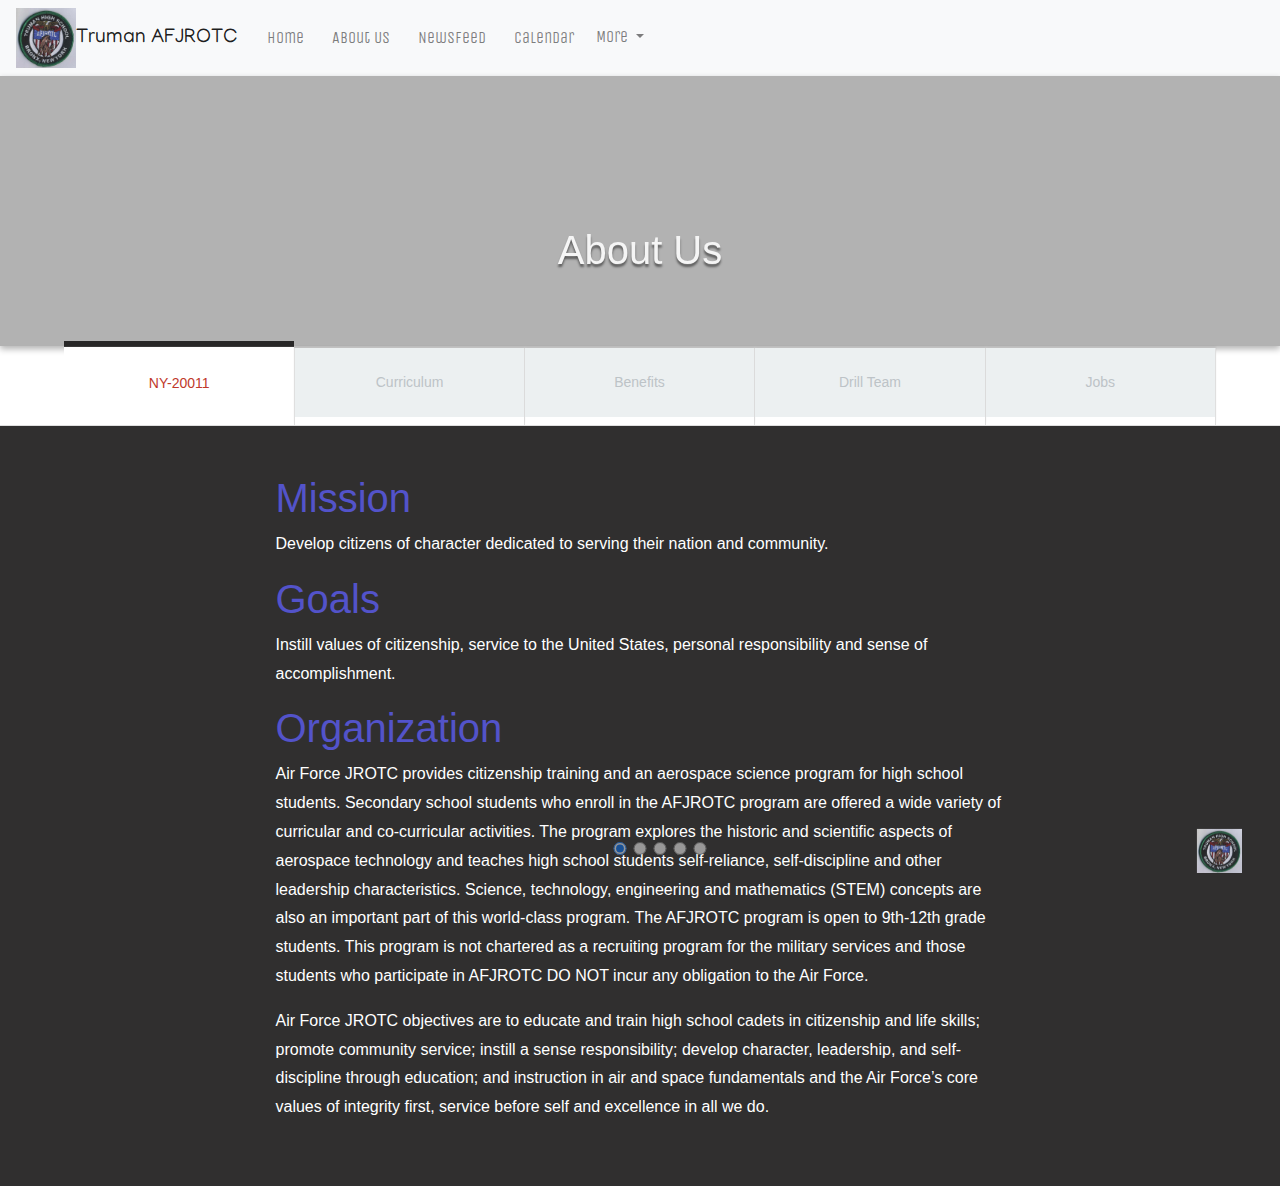
==== about.html @ 56499148 "fix" ====
<!DOCTYPE html>
<html lang="en">
<head>
    <script src="https://code.jquery.com/jquery-3.3.1.slim.min.js" integrity="sha384-q8i/X+965DzO0rT7abK41JStQIAqVgRVzpbzo5smXKp4YfRvH+8abtTE1Pi6jizo" crossorigin="anonymous"></script>
    <script src="https://cdnjs.cloudflare.com/ajax/libs/popper.js/1.14.7/umd/popper.min.js" integrity="sha384-UO2eT0CpHqdSJQ6hJty5KVphtPhzWj9WO1clHTMGa3JDZwrnQq4sF86dIHNDz0W1" crossorigin="anonymous"></script>
    <script src="https://stackpath.bootstrapcdn.com/bootstrap/4.3.1/js/bootstrap.min.js" integrity="sha384-JjSmVgyd0p3pXB1rRibZUAYoIIy6OrQ6VrjIEaFf/nJGzIxFDsf4x0xIM+B07jRM" crossorigin="anonymous"></script>

    <meta charset="UTF-8">
    <meta name="viewport" content="width=device-width, initial-scale=1.0">
    <meta http-equiv="X-UA-Compatible" content="ie=edge">
    <title>NY-20011</title>

    <!-- fonts -->
    <link rel="stylesheet" href="https://cdnjs.cloudflare.com/ajax/libs/font-awesome/4.7.0/css/font-awesome.min.css">
    <link rel="stylesheet" href="https://use.fontawesome.com/releases/v5.7.2/css/all.css" integrity="sha384-fnmOCqbTlWIlj8LyTjo7mOUStjsKC4pOpQbqyi7RrhN7udi9RwhKkMHpvLbHG9Sr" crossorigin="anonymous">
    <link rel="stylesheet" href="https://fonts.googleapis.com/css?family=Tangerine|Unica+One&display=swap">
    <link href="https://fonts.googleapis.com/css?family=Manjari&display=swap" rel="stylesheet">
    <link rel="stylesheet" href="about.css">
    <link rel="stylesheet" href="https://stackpath.bootstrapcdn.com/bootstrap/4.3.1/css/bootstrap.min.css" integrity="sha384-ggOyR0iXCbMQv3Xipma34MD+dH/1fQ784/j6cY/iJTQUOhcWr7x9JvoRxT2MZw1T" crossorigin="anonymous">
    <link rel="stylesheet" href="https://unpkg.com/leaflet@1.5.1/dist/leaflet.css" integrity="sha512-xwE/Az9zrjBIphAcBb3F6JVqxf46+CDLwfLMHloNu6KEQCAWi6HcDUbeOfBIptF7tcCzusKFjFw2yuvEpDL9wQ==" crossorigin=""/>
    <link rel="icon" 
    type="image/png" 
    href="flag.ico">

    <script src="about.js" defer></script>




</head>
<body>
    <!--navbar-->
    <nav class="navbar navbar-expand-lg navbar-light bg-light">
            <img src="logo.jpg" width="60" height="60">
            <a class="navbar-brand" href="index.html" style="font-family: Manjari">Truman AFJROTC</a>
            <button class="navbar-toggler" type="button" data-toggle="collapse" data-target="#navbarSupportedContent" aria-controls="navbarSupportedContent" aria-expanded="false" aria-label="Toggle navigation">
              <span class="navbar-toggler-icon"></span>
            </button>

            <div class="collapse navbar-collapse" id="navbarSupportedContent">
              <ul class="navbar-nav mr-auto">
                <li class="nav-item active">
                        <button class="buttonload">
                                <a href ="index.html" class="nav-link" style="font-family: Unica One">Home <span class="sr-only">(current)</span> </a>
                              </button>  
                </li>
                <li class="nav-item active">
                        <button class="buttonload">
                                <a href ="about.html" class="nav-link" style="font-family: Unica One">About Us <span class="sr-only">(current)</span> </a>
                              </button>  
                </li>
               
                <li class="nav-item active">
                        <button class="buttonload">
                                <a href ="newsfeed.html" class="nav-link" style="font-family: Unica One">Newsfeed <span class="sr-only">(current)</span> </a>
                              </button>  
                </li>
                      <li class="nav-item active">
                            <button class="buttonload">
                                    <a href ="calen.html" class="nav-link" style="font-family: Unica One">Calendar <span class="sr-only">(current)</span> </a>
                                  </button>  
                    </li>
                    <li class="nav-item dropdown">
                            <a class="nav-link dropdown-toggle" style="font-family: Unica One" href="#" id="navbarDropdown" role="button" data-toggle="dropdown" aria-haspopup="true" aria-expanded="false">
                              More
                            </a>
                            <div class="dropdown-menu" aria-labelledby="navbarDropdown">
                              <a class="dropdown-item" href="res.html"  style="font-family: Unica One">Resources</a>
                              <a class="dropdown-item" href="contact.html"  style="font-family: Unica One">Contact</a>
                              <a class="dropdown-item" href="gal.html"  style="font-family: Unica One">Gallery</a>
                            </div>
                          </li>
              </ul>
            </div>
          </nav>
        <!-- TAB CONTROLLERS -->
    
<input id="panel-1-ctrl"
class="panel-radios" type="radio" name="tab-radios" checked>
<input id="panel-2-ctrl"
class="panel-radios" type="radio" name="tab-radios">
<input id="panel-3-ctrl"
class="panel-radios" type="radio" name="tab-radios">
<input id="panel-4-ctrl"
class="panel-radios" type="radio" name="tab-radios">
<input id="panel-5-ctrl"
class="panel-radios" type="radio" name="tab-radios">
<input id="nav-ctrl"
class="panel-radios" type="checkbox" name="nav-checkbox">

<div class="Banner">
    	<div class="container">
<header class="Banner-title" id="introduction" >
<h1>About Us</h1>
</header>
</div>
</div>
<!-- TABS LIST -->
<ul id="tabs-list">
<!-- MENU TOGGLE -->
<label id="open-nav-label" for="nav-ctrl"></label>
<li id="li-for-panel-1">
<label class="panel-label"
      for="panel-1-ctrl">NY-20011</label>
</li><!--INLINE-BLOCK FIX
--><li id="li-for-panel-2">
<label class="panel-label"
      for="panel-2-ctrl">Curriculum</label>
</li><!--INLINE-BLOCK FIX
--><li id="li-for-panel-3">
<label class="panel-label"
      for="panel-3-ctrl">Benefits</label>
</li><!--INLINE-BLOCK FIX
--><li id="li-for-panel-4">
<label class="panel-label"
      for="panel-4-ctrl">Drill Team</label>
</li><!--INLINE-BLOCK FIX
--><li id="li-for-panel-5" class="last">
<label class="panel-label"
      for="panel-5-ctrl">Jobs</label>
</li>
<label id="close-nav-label" for="nav-ctrl">Close</label>
</ul>

<!-- THE PANELS -->
<article id="panels">
<div class="container">
<section id="panel-1">
<main>
 <h1>Mission</h1>
 <p>Develop citizens of character dedicated to serving their nation and community.</p> 
 <h1>Goals</h1>
 <p>Instill values of citizenship, service to the United States, personal responsibility and sense of accomplishment.</p>
 <h1>Organization</h1>
 <p>Air Force JROTC provides citizenship training and an aerospace science program for high school students. Secondary school students who enroll in the AFJROTC program are offered a wide variety of curricular and co-curricular activities. The program explores the historic and scientific aspects of aerospace technology and teaches high school students self-reliance, self-discipline and other leadership characteristics. Science, technology, engineering and mathematics (STEM) concepts are also an important part of this world-class program. The AFJROTC program is open to 9th-12th grade students. This program is not chartered as a recruiting program for the military services and those students who participate in AFJROTC <bold>DO NOT</bold> ​incur any obligation to the Air Force. 
<p>Air Force JROTC objectives are to educate and train high school cadets in citizenship and life skills; promote community service; instill a sense responsibility; develop character, leadership, and self-discipline through education; and instruction in air and space fundamentals and the Air Force’s core values of integrity first, service before self and excellence in all we do.</p>
</p>
</main>
</section>
<section id="panel-2">
<main>

 <h1>Curriculum</h1>
 <p>Aerospace science comprises 40 percent of the curriculum; leadership education, 40 percent; and health and wellness for life training, 20 percent. Classroom study includes the heritage of flight, principles of aircraft flight and navigation, human requirements of flight, development of aerospace power, aerospace vehicles, rocketry, space and technology programs, and the aerospace industry. Students are also introduced to military customs and courtesies, citizenship in the United States, first aid, wellness, health and fitness, basic drill and ceremonies, effective communications, management, human relations and life after high school. All uniforms and curriculum materials are provided by the Air Force.</p>
<p>To reinforce what is learned in the classroom, cadets participate in outside the classroom co-curricular activities such as field trips to military bases, aerospace facilities and industries, museums, civilian airports and other areas related to aerospace education. Cadets also participate in parades, leadership activities, drill team competitions, color  guards, military balls and honorary academic groups. </p>

<h1>Instructors</h1>
<p>All AFJROTC instructors are retired Air Force commissioned and non-commissioned officers. The instructors maintain Air Force standards and are trained through the AFJROTC Junior Instructor Certification Course. They are full-time faculty members of the participating high school and are employed by the local school board to teach AFJROTC classes. There are more than 1,900 instructors serving in over 880 units around the world.</p>

</main>
</section>
<section id="panel-3">
<main>
 <h1>Benefits</h1>
 <p>AFJROTC cadets who choose to continue their education may receive special consideration for Air Force Reserve Officer Training Corps. Also, Cadets electing to enter the military immediately after graduating from high school are eligible to enlist in the services at one to two pay grades higher than other enlistees. Students completing three years in AFJROTC are eligible to enter the Air Force two pay grades higher than other enlistees, and are automatically enrolled into the Community College of the Air Force, to receive college credit toward their associate college degree.</p>
<h1>Community Service</h1>
<p>Community service is a major part of the cadet experience and helps instill a sense of civic pride and citizenship. Each year the cadets of AFJROTC do over 1.6 million hours of community service. Projects range from working with local Soup kitchens, nursing homes and early childhood daycare centers.
    </p>
</main>
</section>
<section id="panel-4">
<main>
 <h1>Drill Team</h1>
 <img src="https://ny-20011.weebly.com/uploads/1/2/2/0/122004649/published/truman-patch.jpg?1537318624" width="300" height="300">
</main>
</section>
<section id="panel-5">
<main>

 <section>
        <!--for demo wrap-->
        <h2>STAFF</h2>
        <div class="tbl-header">
          <table cellpadding="0" cellspacing="0" border="0">
            <thead>
              <tr>
                <th>Job</th>
                <th>Cadet</th>
              </tr>
            </thead>
          </table>
        </div>
        <div class="tbl-content">
          <table cellpadding="0" cellspacing="0" border="0">
            <tbody>
              <tr>
                <td>Corps Commander</td>
                <td>C/Lieutenant  Collin Peynado</td>

              </tr>
              <tr>
                <td>Vice Corps Commander</td>
                <td>C/Major Donovan Cruz</td>
              
              </tr>
              <tr>
                <td>Command Chief Master Sergeant </td>
                <td>C/Command Chief Master Sergeant Matthew Mootoo</td>
              </tr>
              <tr>
                <td>Support Squadron Comamnder</td>
                <td>C/</td>
              </tr>
              <tr>
                <td>Operations Squadron Commander</td>
                <td>C/</td>
              </tr>
              <tr>
                  <td>Executive Officer</td>
                  <td>C/Technical Sergeant Brigitte Estrada</td>
                </tr>
              
              <tr>
                <td>Kitty Hawk Director</td>
                <td>TBD</td>
              </tr>
              <tr>
                <td>Kitty Hawk NCOIC</td>
                <td>TBD</td>
              </tr>
              <tr>
                <td>Personnel Director</td>
                <td>C/Airman First Class Nicholas Ramdhan</td>
              </tr>
              <tr>
                <td>Personnel NCOIC</td>
                <td>TBD </td>
              </tr>
              <tr>
                <td>Logistics Director</td>
                <td>C/</td>
              </tr>
              <tr>
                <td>Logistics NCOIC</td>
                <td>TBD</td>
              </tr>
              <tr>
                <td>Morale, Welfare & Recreation Director</td>
                <td>C/Senior Airman Reina Torres Holloway</td>
              </tr>
              <tr>
                <td>Morale, Welfare & Recreation NCOIC</td>
                <td>TBD</td>
              </tr>
              <tr>
                <td>Community Service Director</td>
                <td>C/Technical Sergeant Benjamin Bowen</td>
              </tr>
              <tr>
                <td>Community Service NCOIC</td>
                <td>TBD</td>
              </tr>
              <tr>
                <td>Public Affairs Director</td>
                <td>C/Airman Dave Olajide</td>
              </tr>
              <tr>
                <td>Public Affairs NCOIC</td>
                <td>TBD</td>
              </tr>
              <tr>
                <td>Athletics Director</td>
                <td>TBD</td>
              </tr>
              <tr>
                <td>Athletics NCOIC</td>
                <td>TBD</td>
              </tr>
              <tr>
                <td>Professional Military Education Director
                    </td>
                <td>C/ Technical Sergeant Khris Burton</td>
              </tr>
              <tr>
                <td>Professional Military Education NCOIC</td>
                <td>TBD</td>
            </tr>
                  <tr>
                <td>Operations Director</td>
                <td>C/Airman First Class Taveras</td>
                      </tr>

            <tr>
                <td>Operations NCOIC</td>
                <td>TBD</td>
            </tr>
            <tr>
                <td>Safety & Security Director</td>
                <td>C/</td>
            </tr>
            <tr>
                    <td>Safety & Security NCOIC</td>
                    <td>TBD</td>
            </tr>
            <tr>
                <td>Cyber Technology Director</td>
                <td>C/Airman First Class Nicholas Ramdhan</td>
            </tr>
            <tr>
                <td>Cyber Technology NCOIC</td>
                <td>TBD</td>
            </tr>
            <tr>
                <td>Financial/Fundraising Director</td>
                <td>C/Airman First Class Deanna Vargas</td>
            </tr>
            <tr>
                <td>Financial/Fundraising NCOIC</td>
                <td>TBD</td>
            </tr>
            <tr>
                <td>Awareness Presentation Team Commander</td>
                <td>TBD</td>
            </tr>
            <tr>
                <td>Unarmed Regulation Drill Team Commander</td>
                <td>TBD</td>
            </tr>
            <tr>
                <td>Armed Regulation Drill Team Commander</td>
                <td>TBD</td>
            </tr>
            <tr>
                <td>Unarmed Exhibition Drill Team Commander</td>
                <td>TBD</td>
            </tr>
            <tr>
                <td>Unarmed Inspection Drill Team Commander</td>
                <td>TBD</td>
            </tr>
            <tr>
                <td>Armed Inspection Drill Team Commander</td>
                <td>TBD</td>
            </tr>
            <tr>
                    <td>Unarmed Color Guard Commander</td>
                    <td>TBD</td>
                </tr>
                <tr>
                        <td>Armed Color Guard Commander</td>
                        <td>TBD</td>
                    </tr>
                    <tr>
                      <td>A-Flight Commander</td>
                      <td>TBD</td>
                  </tr>
                  <tr>
                    <td>A-Flight Sergeant</td>
                    <td>TBD</td>
                </tr>
                <tr>
                  <td>B-Flight Commander</td>
                  <td>C/Airman First Class Deanna Vargas</td>
              </tr>
              <tr>
                <td>B-Flight Sergeant</td>
                <td>C/Technical Sergeant Brigitte Estrada</td>
            </tr>
            <tr>
              <td>C-Flight Commander</td>
              <td>TBD</td>
          </tr>
          <tr>
            <td>C-Flight Sergeant</td>
            <td>TBD</td>
        </tr>
        <tr>
          <td>D-Flight Commander</td>
          <td>TBD</td>
      </tr>
      <tr>
        <td>D-Flight Sergeant</td>
        <td>TBD</td>
    </tr>
    <tr>
      <td>E-Flight Commander</td>
      <td>TBD</td>
  </tr>
  <tr>
    <td>E-Flight Sergeant</td>
    <td>TBD</td>
</tr>
<tr>
  <td>F-Flight Commander</td>
  <td>TBD</td>
</tr>
<tr>
  <td>F-Flight Sergeant</td>
  <td>TBD</td>
</tr>       
            </tbody>
          </table>
        </div>
      </section>
</main>
</section>
</div>
</article>
                      
          
   <!-- Ettrics -->
   <a href="index.html" class="logo" target="_blank">
    <img class="logo" src="logo.jpg" alt="" /> 
   </a>  
</body>
</html>
---- about.css ----
.buttonload{
    background-color: transparent;
    border: transparent;
}
@import url(https://fonts.googleapis.com/css?family=Open+Sans:300,400|Inconsolata);
ul#tabs-list {
  list-style: none;
  text-align: center;
  border-bottom: 1px solid #dfdfdf;
  margin: 0;
  padding: 0;
}

label.panel-label {
  -webkit-user-select: none;
     -moz-user-select: none;
      -ms-user-select: none;
          user-select: none;
  display: block;
  width: 100%;
  color: #bdc3c7;
  cursor: pointer;
  background-color: #ecf0f1;
  transition-property: background-color, color;
  transition-duration: 200ms;
}
label.panel-label:hover {
  color: darkblue;
}

#panels {
  background-color: rgb(48, 47, 47);
}
#panels .container {
  margin: 0 auto;
  width: 90%;
}
#panels section header label.panel-label {
  padding: 12px 24px;
  box-sizing: border-box;
}
#panels section main {
  box-sizing: border-box;
  max-height: 0;
  opacity: 0;
  transition: opacity 600ms;
  overflow-y: hidden;
}

#panel-1-ctrl:checked ~ #panels #panel-1 main {
  max-height: initial;
  opacity: 1;
  padding: 48px 24px;
}

#panel-2-ctrl:checked ~ #panels #panel-2 main {
  max-height: initial;
  opacity: 1;
  padding: 48px 24px;
}

#panel-3-ctrl:checked ~ #panels #panel-3 main {
  max-height: initial;
  opacity: 1;
  padding: 48px 24px;
}

#panel-4-ctrl:checked ~ #panels #panel-4 main {
  max-height: initial;
  opacity: 1;
  padding: 48px 24px;
}

#panel-5-ctrl:checked ~ #panels #panel-5 main {
  max-height: initial;
  opacity: 1;
  padding: 48px 24px;
}

@media all and (max-width: 767px) {
  #nav-ctrl:checked ~ #tabs-list #li-for-panel-1 {
    max-height: 46px;
    opacity: 1;
  }

  #nav-ctrl:checked ~ #tabs-list #li-for-panel-2 {
    max-height: 46px;
    opacity: 1;
  }

  #nav-ctrl:checked ~ #tabs-list #li-for-panel-3 {
    max-height: 46px;
    opacity: 1;
  }

  #nav-ctrl:checked ~ #tabs-list #li-for-panel-4 {
    max-height: 46px;
    opacity: 1;
  }

  #nav-ctrl:checked ~ #tabs-list #li-for-panel-5 {
    max-height: 46px;
    opacity: 1;
  }

  #open-nav-label {
    display: block;
    position: absolute;
    top: 0;
    right: 0;
    bottom: 0;
    left: 0;
    cursor: pointer;
  }

  #nav-ctrl:checked ~ #tabs-list #open-nav-label {
    display: none;
  }

  #close-nav-label {
    display: block;
    max-height: 0;
    overflow-y: hidden;
    background-color: #444444;
    color: black;
    padding: 0px;
    transition: max-height 200ms;
    cursor: pointer;
    text-transform: uppercase;
    font-size: 12px;
    line-height: 22px;
    letter-spacing: 1px;
  }

  #nav-ctrl:checked ~ #tabs-list #close-nav-label {
    max-height: 36px;
    opacity: 1;
    padding: 12px 24px;
  }

  #tabs-list {
    position: relative;
  }
  #tabs-list label.panel-label {
    padding: 12px 0;
  }
  #tabs-list #li-for-panel-1 {
    max-height: 0;
    overflow-y: hidden;
    transition: max-height 200ms;
  }
  #tabs-list #li-for-panel-2 {
    max-height: 0;
    overflow-y: hidden;
    transition: max-height 200ms;
  }
  #tabs-list #li-for-panel-3 {
    max-height: 0;
    overflow-y: hidden;
    transition: max-height 200ms;
  }
  #tabs-list #li-for-panel-4 {
    max-height: 0;
    overflow-y: hidden;
    transition: max-height 200ms;
  }
  #tabs-list #li-for-panel-5 {
    max-height: 0;
    overflow-y: hidden;
    transition: max-height 200ms;
  }

  #panel-1-ctrl:checked ~ #tabs-list #li-for-panel-1 {
    max-height: 46px;
    opacity: 1;
  }
  #panel-1-ctrl:checked ~ #tabs-list #li-for-panel-1 label.panel-label {
    background-color: white;
    color: #c0392b;
    background-color: #c0392b;
    color: white;
  }

  #panel-2-ctrl:checked ~ #tabs-list #li-for-panel-2 {
    max-height: 46px;
    opacity: 1;
  }
  #panel-2-ctrl:checked ~ #tabs-list #li-for-panel-2 label.panel-label {
    background-color: white;
    color: #c0392b;
    background-color: #c0392b;
    color: white;
  }

  #panel-3-ctrl:checked ~ #tabs-list #li-for-panel-3 {
    max-height: 46px;
    opacity: 1;
  }
  #panel-3-ctrl:checked ~ #tabs-list #li-for-panel-3 label.panel-label {
    background-color: white;
    color: #c0392b;
    background-color: #c0392b;
    color: white;
  }

  #panel-4-ctrl:checked ~ #tabs-list #li-for-panel-4 {
    max-height: 46px;
    opacity: 1;
  }
  #panel-4-ctrl:checked ~ #tabs-list #li-for-panel-4 label.panel-label {
    background-color: white;
    color: #c0392b;
    background-color: #c0392b;
    color: white;
  }

  #panel-5-ctrl:checked ~ #tabs-list #li-for-panel-5 {
    max-height: 46px;
    opacity: 1;
  }
  #panel-5-ctrl:checked ~ #tabs-list #li-for-panel-5 label.panel-label {
    background-color: white;
    color: #c0392b;
    background-color: #c0392b;
    color: white;
  }

  #panels .container {
    width: 100%;
  }
  #panels section header {
    display: block;
  }
}
@media all and (min-width: 768px) {
  #panel-1-ctrl:checked ~ #tabs-list #li-for-panel-1 {
    pointer-events: none;
    cursor: default;
    -webkit-transform: translate3d(0, 1px, 0);
            transform: translate3d(0, 1px, 0);
    box-shadow: none;
    border-right: none;
  }
  #panel-1-ctrl:checked ~ #tabs-list #li-for-panel-1.last {
    border-right: 1px solid transparent;
  }
  #panel-1-ctrl:checked ~ #tabs-list #li-for-panel-1 + li {
    border-left: 1px solid #dfdfdf;
  }
  #panel-1-ctrl:checked ~ #tabs-list #li-for-panel-1 label.panel-label {
    background-color: white;
    color: #c0392b;
    padding-top: 26px;
  }
  #panel-1-ctrl:checked ~ #tabs-list #li-for-panel-1 label.panel-label::after {
    height: 6px;
  }

  #panel-2-ctrl:checked ~ #tabs-list #li-for-panel-2 {
    pointer-events: none;
    cursor: default;
    -webkit-transform: translate3d(0, 1px, 0);
            transform: translate3d(0, 1px, 0);
    box-shadow: none;
    border-right: none;
  }
  #panel-2-ctrl:checked ~ #tabs-list #li-for-panel-2.last {
    border-right: 1px solid transparent;
  }
  #panel-2-ctrl:checked ~ #tabs-list #li-for-panel-2 + li {
    border-left: 1px solid #dfdfdf;
  }
  #panel-2-ctrl:checked ~ #tabs-list #li-for-panel-2 label.panel-label {
    background-color: white;
    color: #c0392b;
    padding-top: 26px;
  }
  #panel-2-ctrl:checked ~ #tabs-list #li-for-panel-2 label.panel-label::after {
    height: 6px;
  }

  #panel-3-ctrl:checked ~ #tabs-list #li-for-panel-3 {
    pointer-events: none;
    cursor: default;
    -webkit-transform: translate3d(0, 1px, 0);
            transform: translate3d(0, 1px, 0);
    box-shadow: none;
    border-right: none;
  }
  #panel-3-ctrl:checked ~ #tabs-list #li-for-panel-3.last {
    border-right: 1px solid transparent;
  }
  #panel-3-ctrl:checked ~ #tabs-list #li-for-panel-3 + li {
    border-left: 1px solid #dfdfdf;
  }
  #panel-3-ctrl:checked ~ #tabs-list #li-for-panel-3 label.panel-label {
    background-color: white;
    color: #c0392b;
    padding-top: 26px;
  }
  #panel-3-ctrl:checked ~ #tabs-list #li-for-panel-3 label.panel-label::after {
    height: 6px;
  }

  #panel-4-ctrl:checked ~ #tabs-list #li-for-panel-4 {
    pointer-events: none;
    cursor: default;
    -webkit-transform: translate3d(0, 1px, 0);
            transform: translate3d(0, 1px, 0);
    box-shadow: none;
    border-right: none;
  }
  #panel-4-ctrl:checked ~ #tabs-list #li-for-panel-4.last {
    border-right: 1px solid transparent;
  }
  #panel-4-ctrl:checked ~ #tabs-list #li-for-panel-4 + li {
    border-left: 1px solid #dfdfdf;
  }
  #panel-4-ctrl:checked ~ #tabs-list #li-for-panel-4 label.panel-label {
    background-color: white;
    color: #030264;
    padding-top: 26px;
  }
  #panel-4-ctrl:checked ~ #tabs-list #li-for-panel-4 label.panel-label::after {
    height: 6px;
  }

  #panel-5-ctrl:checked ~ #tabs-list #li-for-panel-5 {
    pointer-events: none;
    cursor: default;
    -webkit-transform: translate3d(0, 1px, 0);
            transform: translate3d(0, 1px, 0);
    box-shadow: none;
    border-right: none;
  }
  #panel-5-ctrl:checked ~ #tabs-list #li-for-panel-5.last {
    border-right: 1px solid transparent;
  }
  #panel-5-ctrl:checked ~ #tabs-list #li-for-panel-5 + li {
    border-left: 1px solid #dfdfdf;
  }
  #panel-5-ctrl:checked ~ #tabs-list #li-for-panel-5 label.panel-label {
    background-color: white;
    color: #030264;
    padding-top: 26px;
  }
  #panel-5-ctrl:checked ~ #tabs-list #li-for-panel-5 label.panel-label::after {
    height: 6px;
  }

  ul#tabs-list {
    text-align: center;
    border-bottom: 1px solid #dfdfdf;
  }
  ul#tabs-list li {
    display: inline-block;
    text-align: center;
    font-size: 0.875em;
    width: 18%;
    box-shadow: 0px -2px 2px rgba(0, 0, 0, 0.05);
    border-right: 1px solid #dfdfdf;
    position: relative;
  }
  ul#tabs-list li:hover {
    transition: none;
    border-right: none;
  }
  ul#tabs-list li:hover.last {
    border-right: 1px solid transparent;
  }
  ul#tabs-list li:hover + li {
    border-left: 1px solid #dfdfdf;
  }
  ul#tabs-list li label.panel-label {
    position: relative;
    padding: 24px 0;
  }
  ul#tabs-list li label.panel-label::after {
    content: "";
    position: absolute;
    width: 100%;
    left: 0;
    bottom: 100%;
    background-color: rgb(58, 57, 57);
    height: 0;
    transition-property: height;
    transition-duration: 200ms;
  }
  ul#tabs-list li label.panel-label:hover {
    padding-top: 25px;
  }
  ul#tabs-list li label.panel-label:hover::after {
    height: 6px;
  }

  #open-nav-label,
  #close-nav-label {
    display: none;
  }

  #nav-ctrl {
    display: none;
  }
}
@media all and (min-width: 900px) {
  main {
    width: 70%;
    margin: 0 auto;
  }
}
.panel-radios {
  position: fixed;
  left: 50%;
  width: 20px;
  opacity: 0.5;
  z-index: 99;
  bottom: 5%
}
.panel-radios:nth-child(1) {
  -webkit-transform: translateX(-50px);
          transform: translateX(-50px);
}
.panel-radios:nth-child(2) {
  -webkit-transform: translateX(-30px);
          transform: translateX(-30px);
}
.panel-radios:nth-child(3) {
  -webkit-transform: translateX(-10px);
          transform: translateX(-10px);
}
.panel-radios:nth-child(4) {
  -webkit-transform: translateX(10px);
          transform: translateX(10px);
}
.panel-radios:nth-child(5) {
  -webkit-transform: translateX(30px);
          transform: translateX(30px);
}
.panel-radios:nth-child(6) {
  -webkit-transform: translateX(50px);
          transform: translateX(50px);
}

body {
  background: rgb(39, 39, 39);
  color: white;
  font-family: 'Manjari', sans-serif;
}

#introduction {
  width: 90%;
  margin: 0 auto;
  padding: 40px 24px;
  color: whitesmoke;
}

#introduction h1 {
  font-weight: 3000;
  text-align: center;
}

main h1 {
  margin-top: 0;
  font-weight: 300;
  color: rgb(83, 83, 202);
}
main p {
  line-height: 1.8;
}
main hr {
  margin: 12px 0;
  border-top: 1px solid grey;
}

label.demo-label {
  background-color: blue;
  color: white;
  padding: 4px 8px;
  border-radius: 2px;
  cursor: pointer;
  display: inline-block;
  -webkit-user-select: none;
     -moz-user-select: none;
      -ms-user-select: none;
          user-select: none;
}
label.demo-label:hover {
  background-color: #e74c3c;
}

#demo-child-toggle {
  display: none;
}
#demo-child-toggle:checked ~ #demo-parent #demo-child {
  color: #c0392b;
  font-weight: bold;
  text-transform: uppercase;
}

#demo-parent {
  margin-top: 8px;
}

code,
pre {
  color:darkblue;
  font-family: Inconsolata, "Andale Mono", Andale, monowidth;
  background-color: #ecf0f1;
  border: 1px solid #dfdfdf;
  border-radius: 2px;
}

code {
  padding: 2px 6px;
}

pre {
  padding: 12px;
  line-height: 1.6;
}
pre strong {
  color: #444444;
  font-weight: normal;
}

.Banner {
    display: flex;
    flex-direction: column;
    justify-content: flex-end;
    position: relative;
    padding: 1.5em;
    color: #fff;
    background: url(https://ny-20011.weebly.com/uploads/1/2/2/0/122004649/published/afjrotc-patch-2.jpg?1537323245) center/cover no-repeat;
    text-shadow: rgba(0, 0, 0, 0.5) 0 0.2em 0.15em;
    height: 30vh;
    box-shadow: rgba(0, 0, 0, 0.3) 0 0.2em 0.4em;
  }
  .Banner::before {
    content: '';
    position: absolute;
    top: 0;
    bottom: 0;
    left: 0;
    right: 0;
    opacity: .3;
    background-color: #000;
    z-index: 1;
  }
  .Banner > .container {
    z-index: 2;
  }
  
  .Banner-title {
    margin-bottom: .3em;
  }
  @media screen and (min-width: 650px) {
    .Banner > .container {
      width: 70%;
    }
  }

  
h2{
    font-size: 30px;
    color: whitesmoke;
    text-transform: uppercase;
    font-weight: 300;
    text-align: center;
    margin-bottom: 15px;
  }
  table{
    width:100%;
    table-layout: fixed;
  }
  .tbl-header{
    background-color: rgba(255,255,255,0.3);
   }
  .tbl-content{
    height:300px;
    overflow-x:auto;
    margin-top: 0px;
    border: 1px solid rgba(255,255,255,0.3);
  }
  th{
    padding: 20px 15px;
    text-align: left;
    font-weight: 500;
    font-size: 22px;
    color: whitesmoke;
    text-transform: uppercase;
  }
  td{
    padding: 15px;
    text-align: left;
    vertical-align:middle;
    font-weight: 300;
    font-size: 20px;
    color: rgb(152, 152, 224);
    border-bottom: solid 1px rgba(255,255,255,0.1);
  }
  
  
  /* demo styles */
 
  
  /* for custom scrollbar for webkit browser*/
  
  ::-webkit-scrollbar {
      width: 6px;
  } 
  ::-webkit-scrollbar-track {
      -webkit-box-shadow: inset 0 0 6px rgba(0,0,0,0.3); 
  } 
  ::-webkit-scrollbar-thumb {
      -webkit-box-shadow: inset 0 0 6px rgba(0,0,0,0.3); 
  }
  .logo {
    position: fixed;
    bottom: 3vh;
    right: 3vw;
    z-index: 2;
  }
  .logo img {
    width: 45px;

    transition: all 0.5s cubic-bezier(0.23, 1, 0.32, 1);
  }
  
  p{
    color: #fff
  }
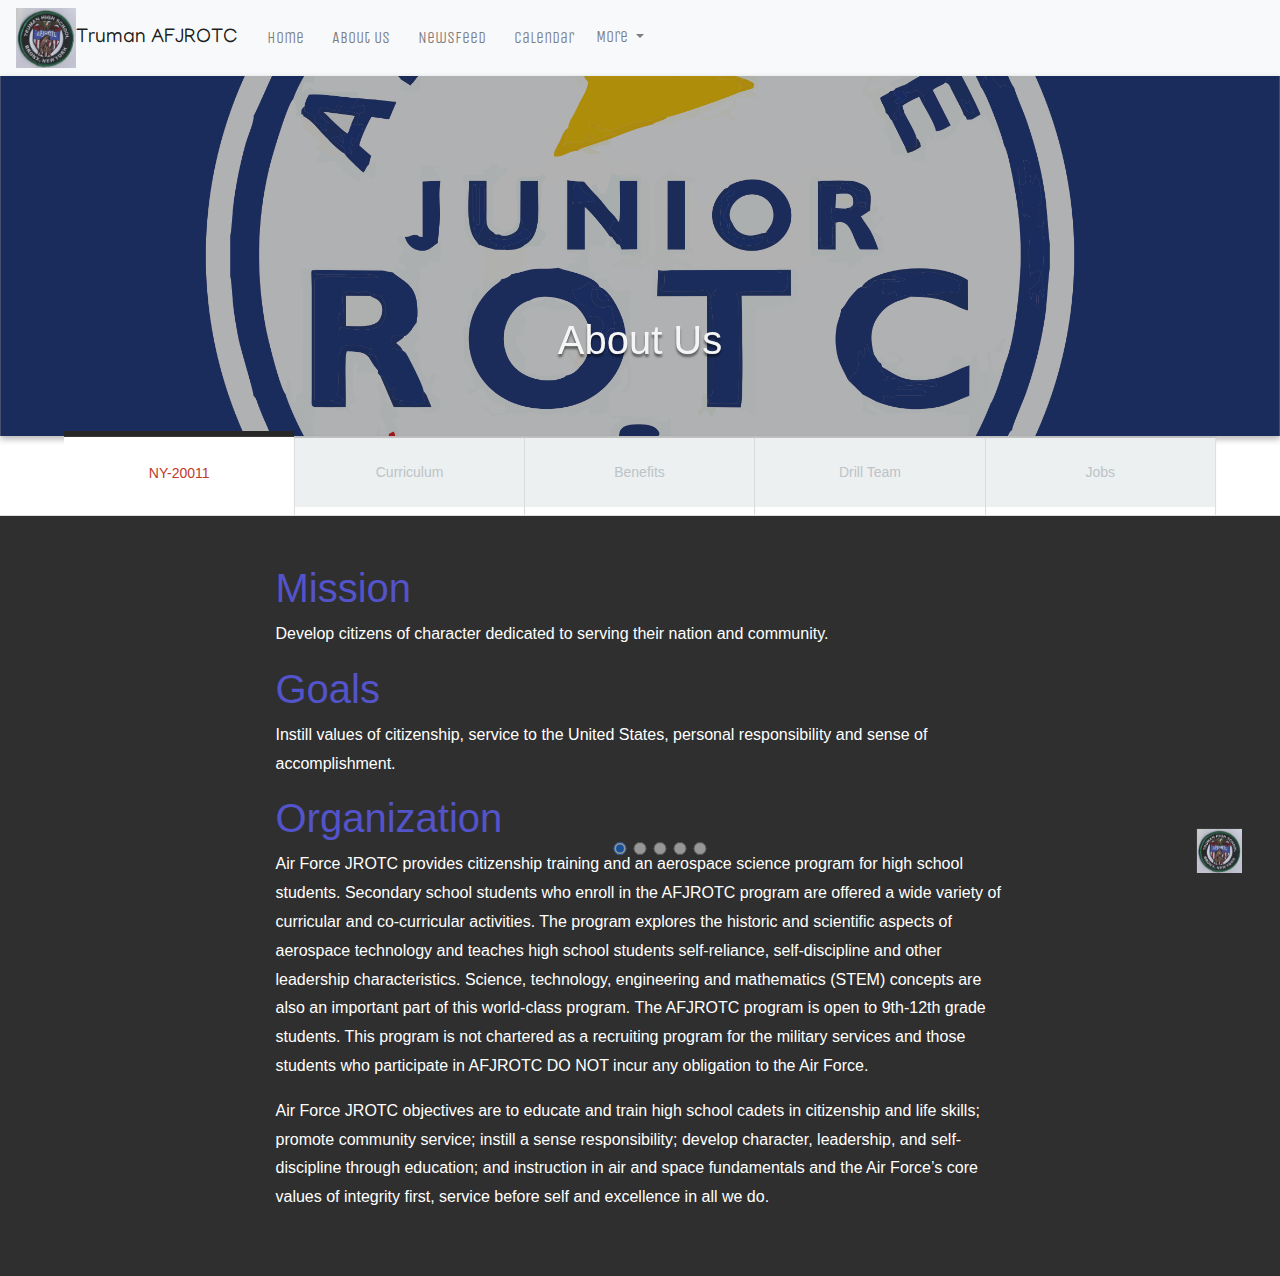
==== commit 69c12c94: "fix" ====
--- a/about.html
+++ b/about.html
@@ -185,12 +185,12 @@
             <tbody>
               <tr>
                 <td>Corps Commander</td>
-                <td>C/Lieutenant  Collin Peynado</td>
+                <td>C/Major Collin Peynado</td>
 
               </tr>
               <tr>
                 <td>Vice Corps Commander</td>
-                <td>C/Major Donovan Cruz</td>
+                <td>C/Captain Donovan Cruz</td>
               
               </tr>
               <tr>
@@ -198,17 +198,18 @@
                 <td>C/Command Chief Master Sergeant Matthew Mootoo</td>
               </tr>
               <tr>
+                <td>Executive Officer</td>
+                <td>C/Technical Sergeant Brigitte Estrada</td>
+              </tr>
+              <tr>
                 <td>Support Squadron Comamnder</td>
                 <td>C/</td>
               </tr>
               <tr>
                 <td>Operations Squadron Commander</td>
-                <td>C/</td>
-              </tr>
-              <tr>
-                  <td>Executive Officer</td>
-                  <td>C/Technical Sergeant Brigitte Estrada</td>
-                </tr>
+                <td>TBD</td>
+              </tr>
+          
               
               <tr>
                 <td>Kitty Hawk Director</td>
@@ -220,7 +221,7 @@
               </tr>
               <tr>
                 <td>Personnel Director</td>
-                <td>C/Airman First Class Nicholas Ramdhan</td>
+                <td>C/Senior Airman Reina Torres Holloway</td>
               </tr>
               <tr>
                 <td>Personnel NCOIC</td>
@@ -228,15 +229,15 @@
               </tr>
               <tr>
                 <td>Logistics Director</td>
-                <td>C/</td>
+                <td>C/Airman Makayla Penn</td>
               </tr>
               <tr>
                 <td>Logistics NCOIC</td>
-                <td>TBD</td>
+                <td>C/Airman Demitrius Melendez</td>
               </tr>
               <tr>
                 <td>Morale, Welfare & Recreation Director</td>
-                <td>C/Senior Airman Reina Torres Holloway</td>
+                <td>TBD</td>
               </tr>
               <tr>
                 <td>Morale, Welfare & Recreation NCOIC</td>
@@ -258,14 +259,7 @@
                 <td>Public Affairs NCOIC</td>
                 <td>TBD</td>
               </tr>
-              <tr>
-                <td>Athletics Director</td>
-                <td>TBD</td>
-              </tr>
-              <tr>
-                <td>Athletics NCOIC</td>
-                <td>TBD</td>
-              </tr>
+              
               <tr>
                 <td>Professional Military Education Director
                     </td>
@@ -277,7 +271,7 @@
             </tr>
                   <tr>
                 <td>Operations Director</td>
-                <td>C/Airman First Class Taveras</td>
+                <td>C/Senior Airman Laisha Taveras</td>
                       </tr>
 
             <tr>
@@ -286,7 +280,7 @@
             </tr>
             <tr>
                 <td>Safety & Security Director</td>
-                <td>C/</td>
+                <td>C/Airman First Class Jose Juarez</td>
             </tr>
             <tr>
                     <td>Safety & Security NCOIC</td>
@@ -301,11 +295,11 @@
                 <td>TBD</td>
             </tr>
             <tr>
-                <td>Financial/Fundraising Director</td>
+                <td>Financial/ Fundraising Director</td>
                 <td>C/Airman First Class Deanna Vargas</td>
             </tr>
             <tr>
-                <td>Financial/Fundraising NCOIC</td>
+                <td>Financial/ Fundraising NCOIC</td>
                 <td>TBD</td>
             </tr>
             <tr>
@@ -342,7 +336,7 @@
                     </tr>
                     <tr>
                       <td>A-Flight Commander</td>
-                      <td>TBD</td>
+                      <td>C/Airman Basic Kevin Cepeda J.</td>
                   </tr>
                   <tr>
                     <td>A-Flight Sergeant</td>
@@ -382,12 +376,40 @@
 </tr>
 <tr>
   <td>F-Flight Commander</td>
-  <td>TBD</td>
+  <td>C/Airman Maria Hidalgo</td>
 </tr>
 <tr>
   <td>F-Flight Sergeant</td>
-  <td>TBD</td>
+  <td>C/Airman First Class Roshaun Henry</td>
 </tr>       
+<tr>
+  <td>Athletics Director</td>
+  <td>C/Senior Airman Tyreke Phillips</td>
+</tr>
+<tr>
+  <td>A-Flight Athletic NCOIC</td>
+  <td>TBD</td>
+</tr>
+<tr>
+  <td>B-Flight Athletic NCOIC</td>
+  <td>TBD</td>
+</tr>
+<tr>
+  <td>C-Flight Athletic NCOIC</td>
+  <td>TBD</td>
+</tr>
+<tr>
+  <td>D-Flight Athletic NCOIC</td>
+  <td>TBD</td>
+</tr>
+<tr>
+  <td>E-Flight Athletic NCOIC</td>
+  <td>TBD</td>
+</tr>
+<tr>
+  <td>F-Flight Athletic NCOIC</td>
+  <td>TBD</td>
+</tr>
             </tbody>
           </table>
         </div>
--- a/about.css
+++ b/about.css
@@ -530,10 +530,12 @@
     position: relative;
     padding: 1.5em;
     color: #fff;
-    background: url(https://ny-20011.weebly.com/uploads/1/2/2/0/122004649/published/afjrotc-patch-2.jpg?1537323245) center/cover no-repeat;
+    background: url('flag3.jpg') center/cover no-repeat;
+    background-size:100%;
     text-shadow: rgba(0, 0, 0, 0.5) 0 0.2em 0.15em;
-    height: 30vh;
+    height: 40vh;
     box-shadow: rgba(0, 0, 0, 0.3) 0 0.2em 0.4em;
+
   }
   .Banner::before {
     content: '';
